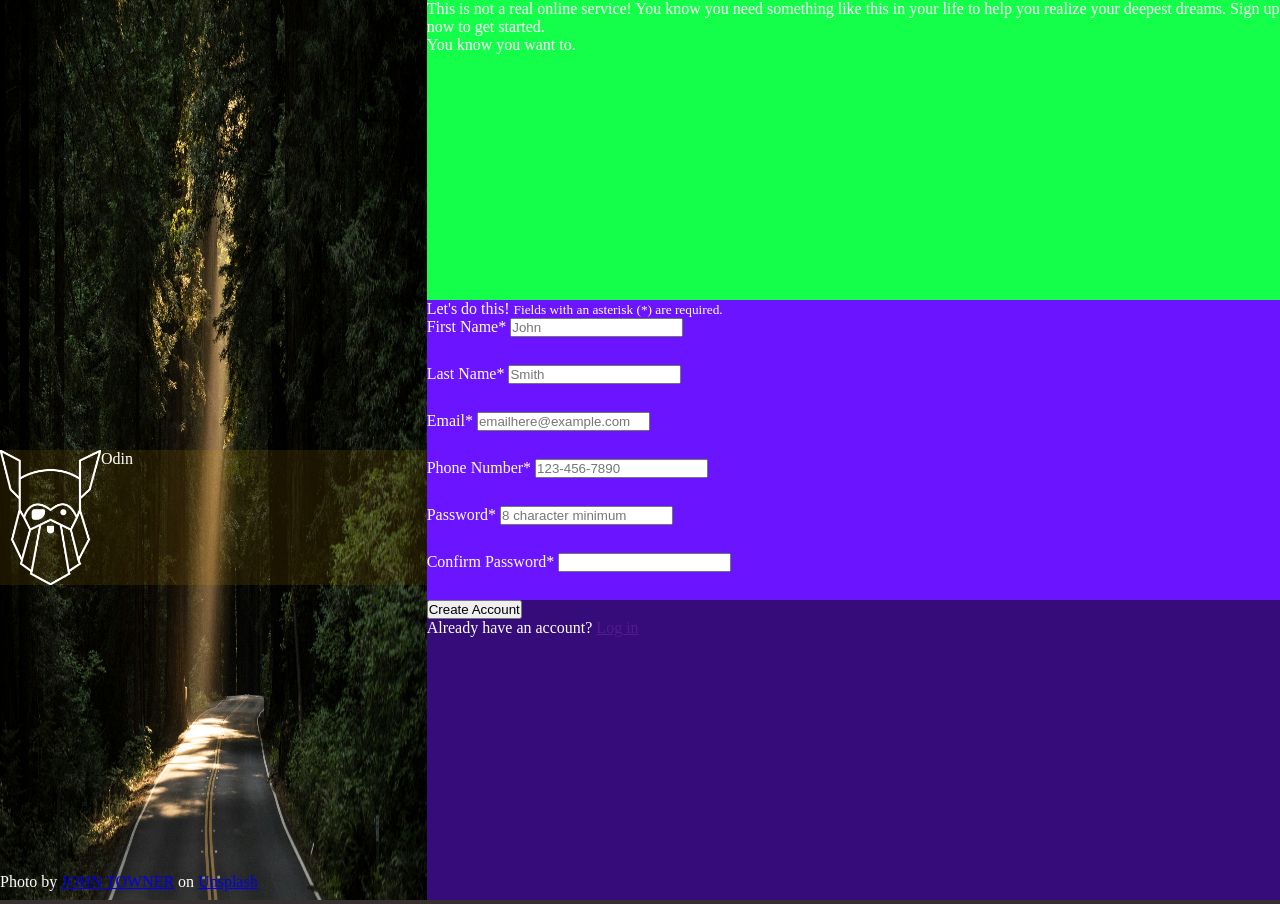
==== indexTest.html @ 550fae21 "Redo project scaffolding on test file" ====
<!DOCTYPE html>
<html lang="en">
<head>
    <meta charset="UTF-8">
    <meta name="viewport" content="width=device-width, initial-scale=1.0">
    <title>Project: Sign-up Form</title>
    <link rel="stylesheet" href="stylesTest.css">
</head>
<body>

    <section id="imgSidebar">
        <img class="backgroundImg" src="img/forestJohnTowner.jpg" alt="A picture of an empty road surrounded by trees and a lone ray of light shining throught the canopy, onto the road.">
        <div class="odinTextBlock">
            <img class="textImg" src="img/odinLogo.png" alt="">
            <p class="text">Odin</p>
        </div>
        <p class="textCredit">Photo by <a href="https://unsplash.com/@heytowner?utm_source=unsplash&utm_medium=referral&utm_content=creditCopyText">JOHN TOWNER</a> on <a href="https://unsplash.com/photos/empty-concrete-road-covered-surrounded-by-tall-tress-with-sun-rays-3Kv48NS4WUU?utm_source=unsplash&utm_medium=referral&utm_content=creditCopyText">Unsplash</a></p>
    </section>

    <section id="userInfo">
        <div class="userIntro">
            <p class="introMessage1">This is not a real online service! You know you need something like this in your life to help you realize your deepest dreams. Sign up now to get started.</p>
            <p class="introMessage2 ">You know you want to.</p>
        </div>

        <form class="userForm">
            <div class="formControls">
                <p class="formTitle">Let's do this! <small>Fields with an asterisk (*) are required.</small></p>
                <div class="formInputs">
                    <div class="inputContainer">
                        <label for="first-name">First Name*</label>
                        <input type="text" id="first-name" name="first-name" placeholder="John" required>
                    </div>

                    <div class="inputContainer">
                        <label for="last-name">Last Name*</label>
                        <input type="text" id="last-name" name="last-name" placeholder="Smith" required>
                    </div>

                    <div class="inputContainer">
                        <label for="email">Email*</label>
                        <input type="email" id="email" name="email" placeholder="emailhere@example.com" required>

                    </div>

                    <div class="inputContainer">
                        <label for="telephone">Phone Number*</label>
                        <input type="tel" id="telephone" name="telephone" placeholder="123-456-7890" pattern="[0-9]{3}-[0-9]{3}-[0-9]{4}" required>
                    </div>

                    <div class="inputContainer">
                        <label for="password">Password*</label>
                        <input type="password" id="password" name="password" placeholder="8 character minimum" minlength="8" maxlength="64" required>
                    </div>

                    <div class="inputContainer">
                        <label for="pw-confirm">Confirm Password*</label>
                        <input type="password" id="pw-confirm" name="pw-confirm" required>
                    </div>
                </div>
            </div>

            <div class="formEnd">
                <button type="submit">Create Account</button>
                <p>Already have an account? <a href="">Log in</a></p>
            </div>
        </form>
    </section>

</body>
</html>
---- stylesTest.css ----
* {
    margin: 0;
    padding: 0;
    box-sizing: border-box;
}

html {
    width: 100vw;
    height: 100vh;
}

/* Project Scaffold - Flexbox */

/* Body + 2 initial sections, flexbox used */

body {
    min-height: 100%;
    min-height: 100%;
    background-color: #363030;
    color: #FFFFFF;
    display: flex;
    flex-direction: row;
}

#imgSidebar {
    background-color: #570F00;
    flex: 1;
    position: relative;
}

#userInfo {
    background-color: #001B6B;
    flex: 2;    
}

/* Image Sidebar Section */

    /* Odin Text Block Flex */

    .odinTextBlock {
        display: flex;
        flex-direction: row;
        background-color: rgb(255 186 0 / 10%);
        height: 15%;
        width: 100%;
    }

    /* General */

    .backgroundImg {
        height: 100%;
        width: 100%;
    }

    .odinTextBlock {
        position: absolute;
        top: 50%;
    }

    .textCredit {
        position: absolute;
        bottom: 1%;
    }

/* User Info Section Flex */

#userInfo {
    display: flex;
    flex-direction: column;
}

.userIntro {
    background-color: #14FF49;
    flex: 1;
}

.userForm {
    background-color: #087525;
    flex: 2;
}

/* User Form Section Flex */

.userForm {
    display: flex;
    flex-direction: column;
}

.formControls {
    background-color: #6A14FF;
    flex: 1;
}

.formEnd {
    background-color: #350C7A;
    flex: 1;
}

/* Form Control Div Flex */

.formControls {
    display: flex;
    flex-direction: column;
}

.formTitle {

}

.formInputs {
    flex: 1;
}

/* Form Inputs Div Flex */
.formInputs {
    display: flex;
    flex-flow: column wrap;
    margin-right: 200px;
}

.inputContainer {
    flex: 1;
}
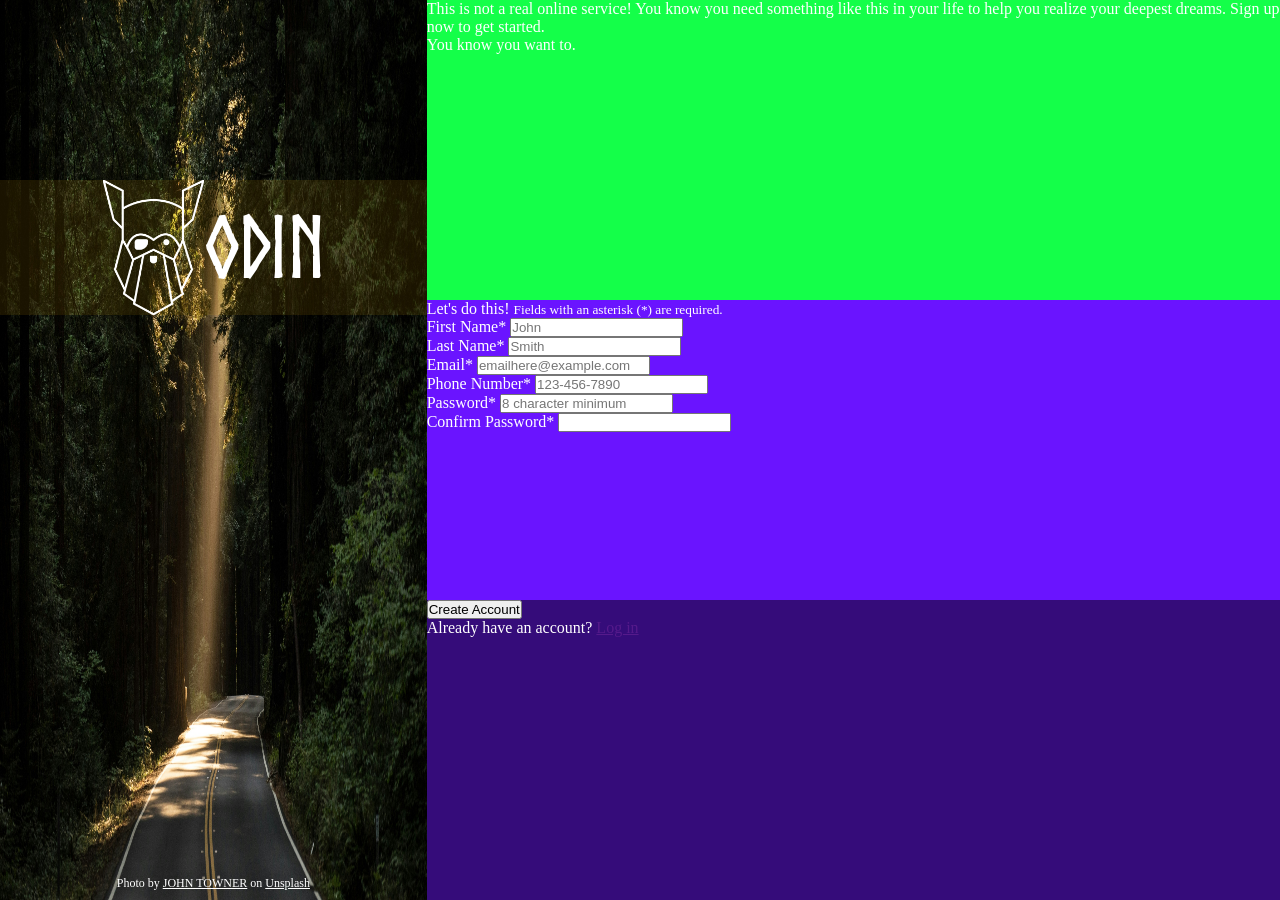
==== commit c96ee847: "Style background sidebar" ====
--- a/indexTest.html
+++ b/indexTest.html
@@ -11,8 +11,8 @@
     <section id="imgSidebar">
         <img class="backgroundImg" src="img/forestJohnTowner.jpg" alt="A picture of an empty road surrounded by trees and a lone ray of light shining throught the canopy, onto the road.">
         <div class="odinTextBlock">
-            <img class="textImg" src="img/odinLogo.png" alt="">
-            <p class="text">Odin</p>
+            <img class="odinTextImg" src="img/odinLogo.png" alt="">
+            <p class="odinText">Odin</p>
         </div>
         <p class="textCredit">Photo by <a href="https://unsplash.com/@heytowner?utm_source=unsplash&utm_medium=referral&utm_content=creditCopyText">JOHN TOWNER</a> on <a href="https://unsplash.com/photos/empty-concrete-road-covered-surrounded-by-tall-tress-with-sun-rays-3Kv48NS4WUU?utm_source=unsplash&utm_medium=referral&utm_content=creditCopyText">Unsplash</a></p>
     </section>
--- a/stylesTest.css
+++ b/stylesTest.css
@@ -1,3 +1,5 @@
+/* Universal */
+
 * {
     margin: 0;
     padding: 0;
@@ -9,13 +11,22 @@
     height: 100vh;
 }
 
+/* Adding Fonts */
+@font-face {
+    font-family: "Norse";
+    src: 
+        url(fonts/Norse.woff2) format("woff2"),
+        url(fonts/Norse.woff) format("woff");
+    font-display: normal;
+}
+
 /* Project Scaffold - Flexbox */
 
 /* Body + 2 initial sections, flexbox used */
 
 body {
-    min-height: 100%;
-    min-height: 100%;
+    height: 100%;
+    width: 100%;
     background-color: #363030;
     color: #FFFFFF;
     display: flex;
@@ -31,6 +42,7 @@
 #userInfo {
     background-color: #001B6B;
     flex: 2;    
+    position: relative;
 }
 
 /* Image Sidebar Section */
@@ -40,26 +52,48 @@
     .odinTextBlock {
         display: flex;
         flex-direction: row;
-        background-color: rgb(255 186 0 / 10%);
-        height: 15%;
-        width: 100%;
     }
 
     /* General */
 
     .backgroundImg {
+        display: block;
         height: 100%;
         width: 100%;
+
     }
 
     .odinTextBlock {
+        background-color: rgb(255 186 0 / 10%);
+        height: 15%;
+        width: 100%;
         position: absolute;
-        top: 50%;
+        top: 20%;
+        justify-content: center;
+        align-items: center;
+    }
+
+    .odinTextImg {
+        height: 100%;
+        width: auto;
+    }
+
+    .odinText {
+        font-family: "Norse";
+        font-weight: bold;
+        font-size: 5rem;
     }
 
     .textCredit {
         position: absolute;
         bottom: 1%;
+        width: 100%;
+        text-align: center;
+        font-size: 0.75rem;
+    }
+
+    .textCredit > a {
+        color: #FFFFFF;
     }
 
 /* User Info Section Flex */
@@ -108,7 +142,8 @@
 }
 
 .formInputs {
-    flex: 1;
+    display: flex;
+    flex-direction: row;
 }
 
 /* Form Inputs Div Flex */
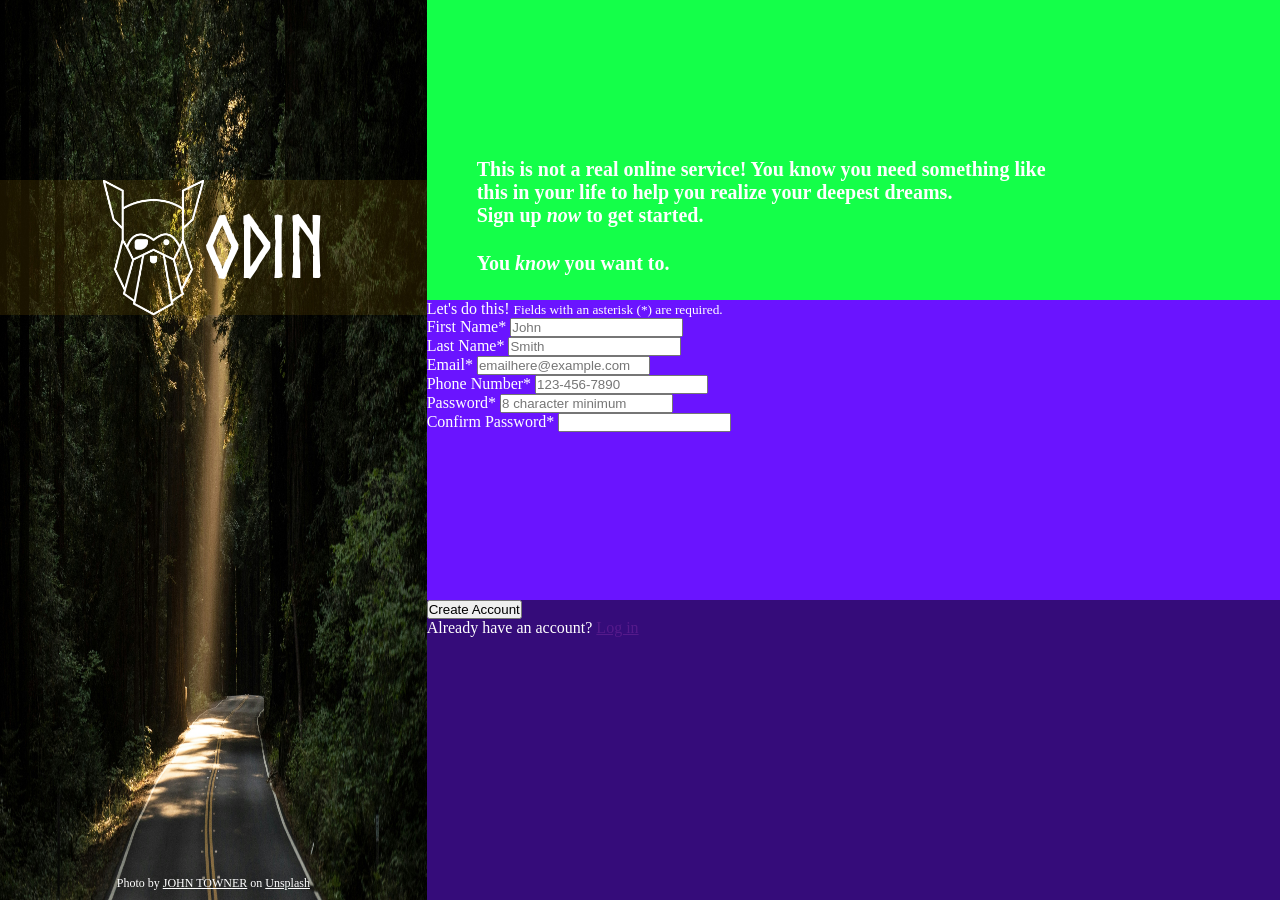
==== commit b73cc9bd: "Style the user intro section" ====
--- a/indexTest.html
+++ b/indexTest.html
@@ -19,8 +19,9 @@
 
     <section id="userInfo">
         <div class="userIntro">
-            <p class="introMessage1">This is not a real online service! You know you need something like this in your life to help you realize your deepest dreams. Sign up now to get started.</p>
-            <p class="introMessage2 ">You know you want to.</p>
+            <p class="introMessage1">This is not a real online service! You know you need something like this in your life to help you realize your deepest dreams.</p>
+            <p class="introMessage2">Sign up <em>now</em> to get started.</p>
+            <p class="introMessage3">You <em>know</em> you want to.</p>
         </div>
 
         <form class="userForm">
--- a/stylesTest.css
+++ b/stylesTest.css
@@ -98,20 +98,44 @@
 
 /* User Info Section Flex */
 
-#userInfo {
-    display: flex;
-    flex-direction: column;
-}
+    #userInfo {
+        display: flex;
+        flex-direction: column;
+    }
 
-.userIntro {
-    background-color: #14FF49;
-    flex: 1;
-}
+    .userIntro {
+        display: flex;
+        flex-direction: column;
+        justify-content: flex-end;
+        background-color: #14FF49;
+        flex: 1;
+    }
 
-.userForm {
-    background-color: #087525;
-    flex: 2;
-}
+    .userForm {
+        background-color: #087525;
+        flex: 2;
+    }
+
+/* User Info Section General StylingFlex */
+
+    /* User Intro */
+    .introMessage1 {
+        font-size: 1.25rem;
+        font-weight: bold;
+        margin: 0px 200px 0px 50px;
+    }
+
+    .introMessage2 {
+        font-size: 1.25rem;
+        font-weight: bold;
+        margin: 0px 200px 25px 50px;
+    }
+
+    .introMessage3 {
+        font-size: 1.25rem;
+        font-weight: bold;
+        margin: 0px 200px 25px 50px;    }
+
 
 /* User Form Section Flex */
 
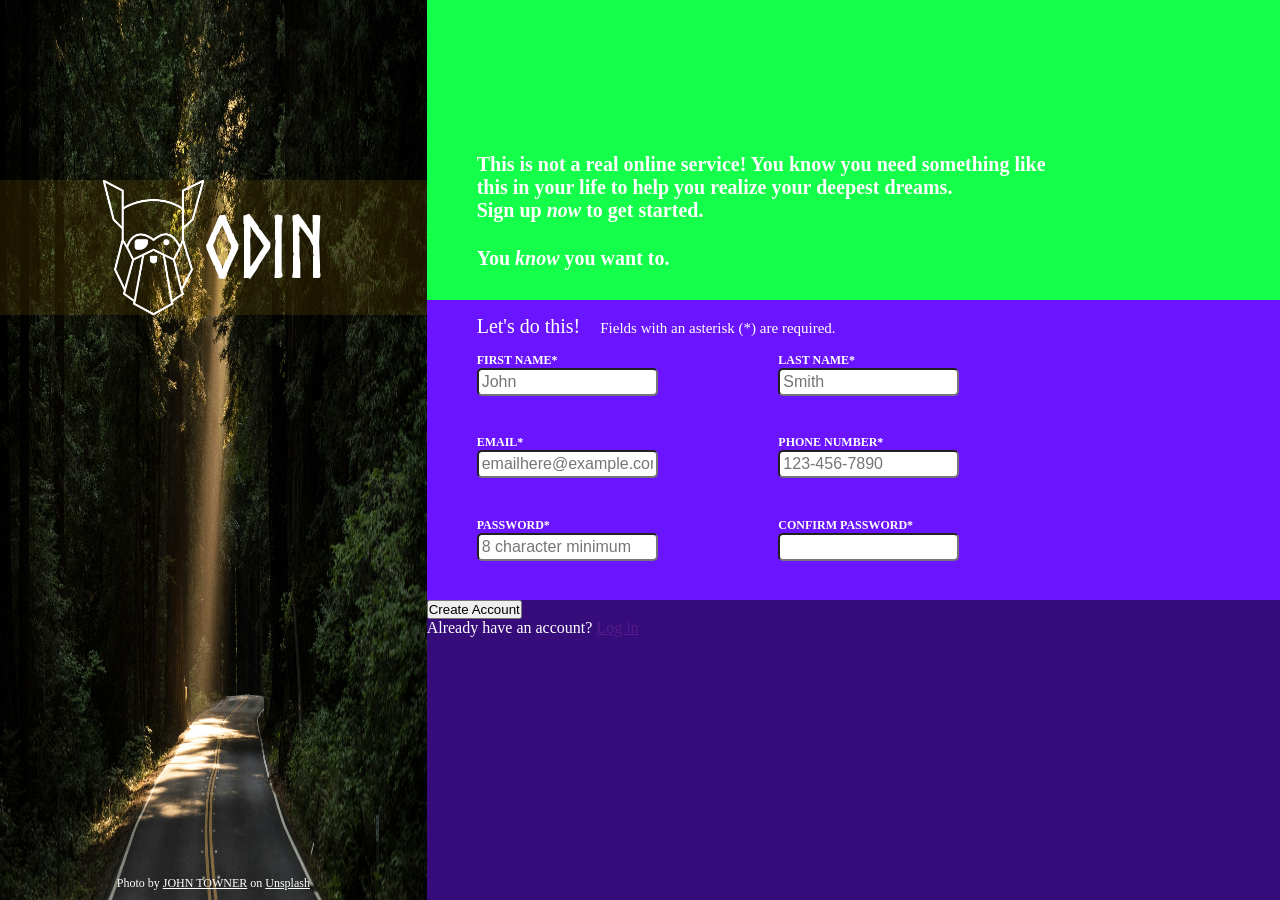
==== commit c0cfb17f: "style user form controls section" ====
--- a/indexTest.html
+++ b/indexTest.html
@@ -27,6 +27,7 @@
         <form class="userForm">
             <div class="formControls">
                 <p class="formTitle">Let's do this! <small>Fields with an asterisk (*) are required.</small></p>
+
                 <div class="formInputs">
                     <div class="inputContainer">
                         <label for="first-name">First Name*</label>
--- a/stylesTest.css
+++ b/stylesTest.css
@@ -31,6 +31,7 @@
     color: #FFFFFF;
     display: flex;
     flex-direction: row;
+    font-family: 'Times New Roman', Times, serif;
 }
 
 #imgSidebar {
@@ -116,7 +117,7 @@
         flex: 2;
     }
 
-/* User Info Section General StylingFlex */
+/* User Info Section General Styling */
 
     /* User Intro */
     .introMessage1 {
@@ -134,49 +135,90 @@
     .introMessage3 {
         font-size: 1.25rem;
         font-weight: bold;
-        margin: 0px 200px 25px 50px;    }
-
-
-/* User Form Section Flex */
-
-.userForm {
-    display: flex;
-    flex-direction: column;
-}
-
-.formControls {
-    background-color: #6A14FF;
-    flex: 1;
-}
-
-.formEnd {
-    background-color: #350C7A;
-    flex: 1;
-}
-
-/* Form Control Div Flex */
-
-.formControls {
-    display: flex;
-    flex-direction: column;
-}
-
-.formTitle {
-
-}
+        margin: 0px 200px 30px 50px;    }
+
+
+/* User Form Section */
+
+/* Flex */
+
+    .userForm {
+        display: flex;
+        flex-direction: column;
+    }
+
+    .formControls {
+        background-color: #6A14FF;
+        flex: 1;
+        display: flex;
+        flex-direction: column;
+    }
+
+    .formInputs {
+        display: flex;
+        flex-flow: row wrap;
+    }
+
+    .formEnd {
+        background-color: #350C7A;
+        flex: 1;
+    }
+
+/* General Styling */
+
+    .formControls {
+
+    }
+
+    .formTitle {
+        font-size: 1.25em;
+        margin:15px 0px 15px 50px;
+    }
+
+    .formTitle > small {
+        font-size: 0.75em;
+        margin: 0px 0px 0px 15px;
+    }
+
+    .formInputs {
+        margin: 0px 200px 0px 50px;
+        flex: 1;
+    }
+
+    .inputContainer {
+        width: 50%;
+    }
+
+        .inputContainer > label {
+            display: block;
+            font-size: 0.75rem;
+            text-transform: uppercase;
+            font-weight: bold;
+        }
+
+        .inputContainer > input {
+            width: 60%;
+            font-size: 1rem;
+            padding: 3px;
+            border-radius: 5px;
+            outline: none;
+        }
+
+        .inputContainer > input:focus {
+            border: 1px solid #FF7500;
+            box-shadow: 1px 1px 5px #000000;
+        }
+
+        .inputContainer > input:user-valid {
+            background-color: rgb(0 255 0);
+        }
+
+        .inputContainer > input:user-invalid {
+            background-color: rgb(255 0 0);
+        }
+
 
 .formInputs {
     display: flex;
     flex-direction: row;
-}
-
-/* Form Inputs Div Flex */
-.formInputs {
-    display: flex;
-    flex-flow: column wrap;
-    margin-right: 200px;
-}
-
-.inputContainer {
-    flex: 1;
 }
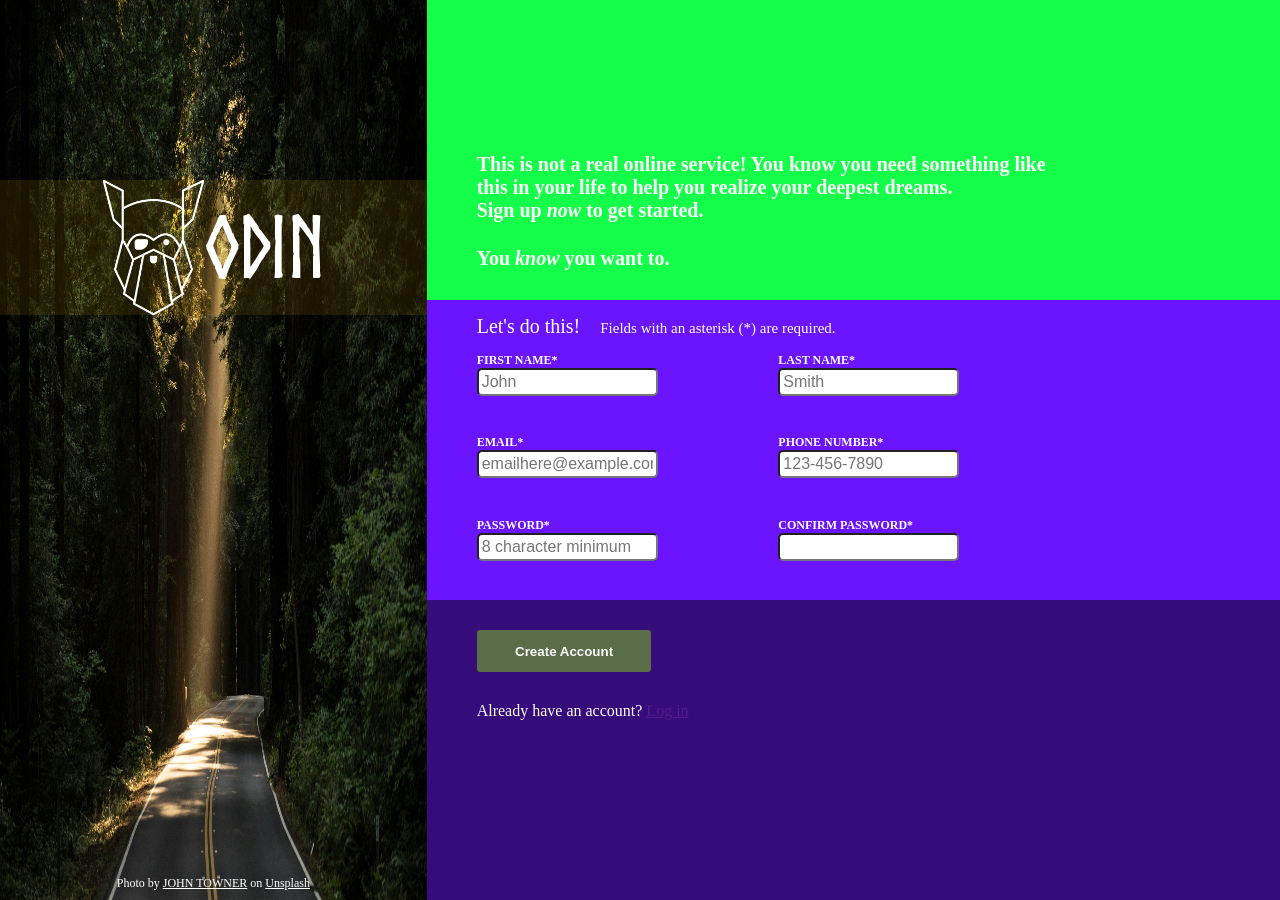
==== commit 0006c4e8: "style end of form" ====
--- a/indexTest.html
+++ b/indexTest.html
@@ -63,8 +63,8 @@
             </div>
 
             <div class="formEnd">
-                <button type="submit">Create Account</button>
-                <p>Already have an account? <a href="">Log in</a></p>
+                <button class="submitBtn" type="submit">Create Account</button>
+                <p class="endMessage1">Already have an account? <a href="">Log in</a></p>
             </div>
         </form>
     </section>
--- a/stylesTest.css
+++ b/stylesTest.css
@@ -140,7 +140,7 @@
 
 /* User Form Section */
 
-/* Flex */
+    /* Flex */
 
     .userForm {
         display: flex;
@@ -164,7 +164,7 @@
         flex: 1;
     }
 
-/* General Styling */
+    /* General Styling */
 
     .formControls {
 
@@ -216,9 +216,23 @@
         .inputContainer > input:user-invalid {
             background-color: rgb(255 0 0);
         }
-
-
-.formInputs {
-    display: flex;
-    flex-direction: row;
-}+    
+    .formEnd {
+
+    }
+
+    .submitBtn {
+        display: block;
+        font: 1.1rem;
+        font-weight: bold;
+        margin: 30px 0px 30px 50px;
+        padding: 1.5vh 3vw 1.5vh 3vw;
+        background-color: #596D48;
+        color: #FFFFFF;
+        border: none;
+        border-radius: 3px;
+    }
+
+    .endMessage1 {
+        margin: 0px 0px 0px 50px;
+    }
